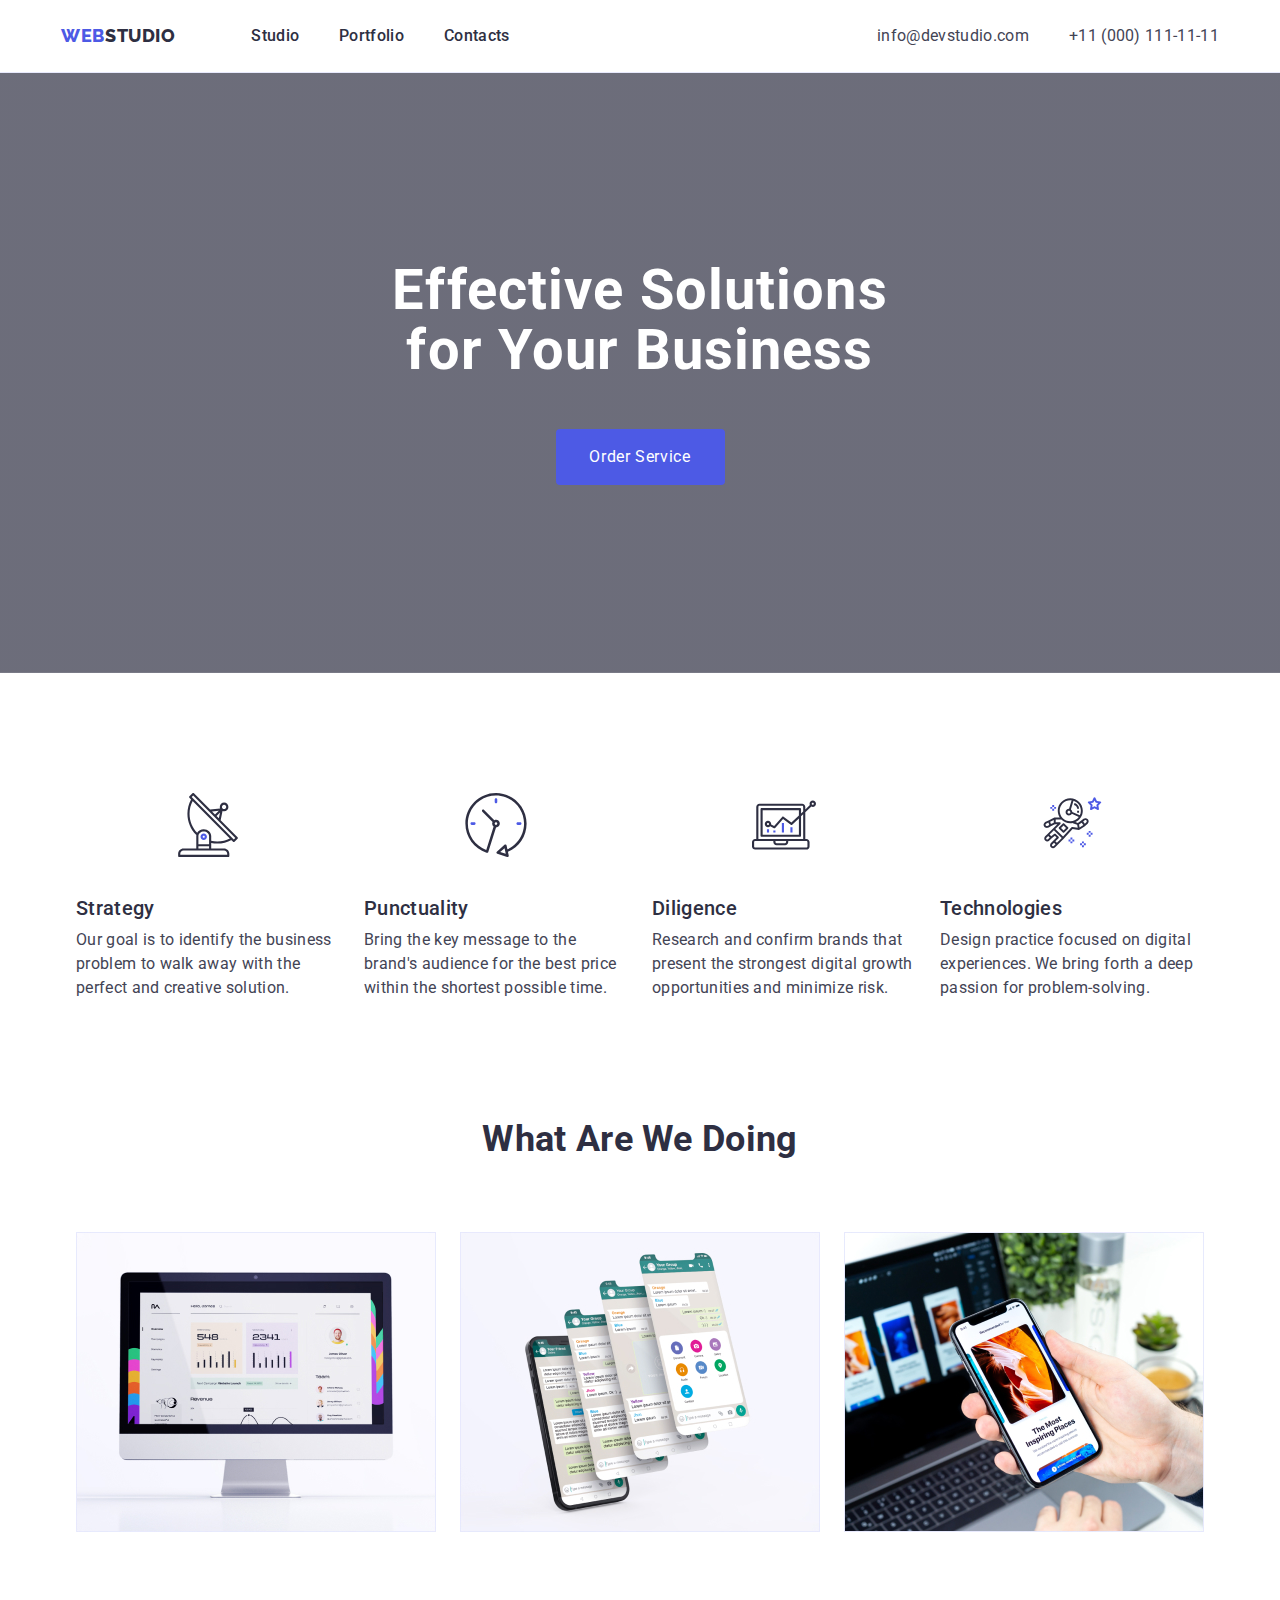
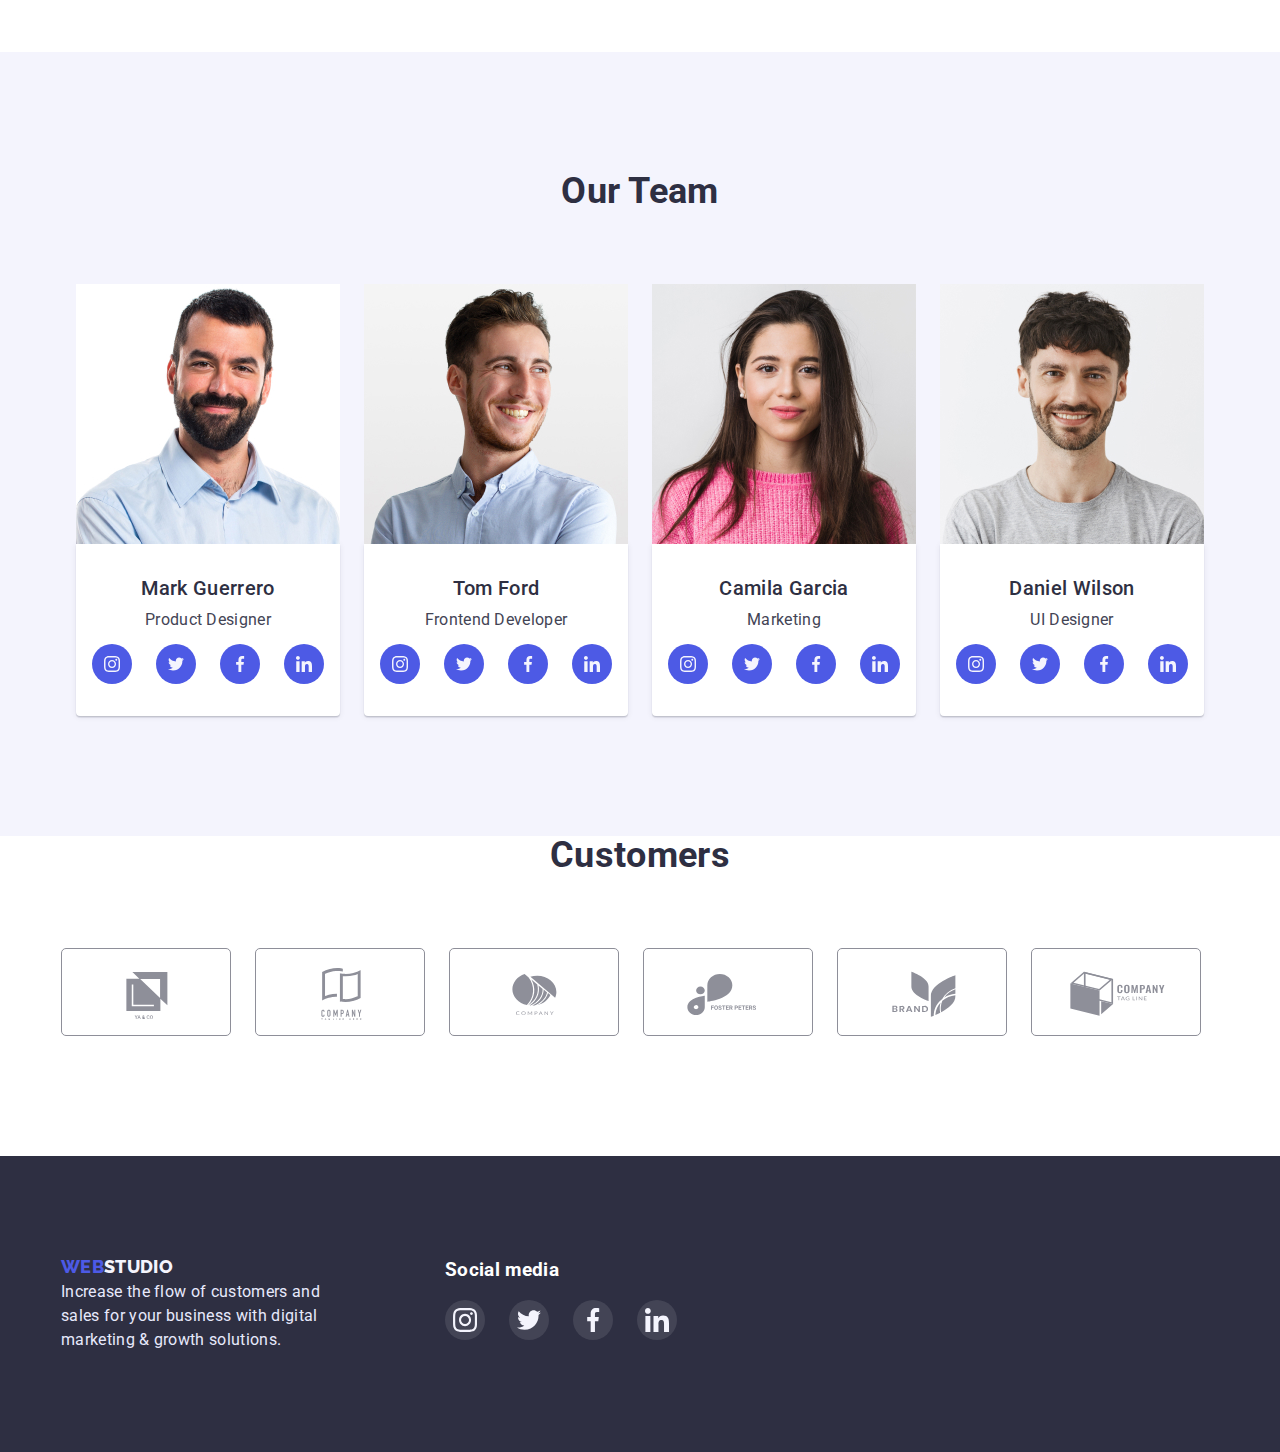
==== index.html @ 0d3f44fa "first push" ====
<!DOCTYPE html>
<html lang="en">
<head>
    <meta charset="UTF-8">
    <link
            rel="stylesheet"
            href="https://cdnjs.cloudflare.com/ajax/libs/modern-normalize/1.1.0/modern-normalize.min.css"
            integrity="sha512-wpPYUAdjBVSE4KJnH1VR1HeZfpl1ub8YT/NKx4PuQ5NmX2tKuGu6U/JRp5y+Y8XG2tV+wKQpNHVUX03MfMFn9Q=="
            crossorigin="anonymous"
            referrerpolicy="no-referrer"
    />
    <link rel="preconnect" href="https://fonts.googleapis.com">
    <link rel="preconnect" href="https://fonts.gstatic.com" crossorigin>
    <link href="https://fonts.googleapis.com/css2?family=Raleway:wght@800&family=Roboto:wght@400;500;700;900&display=swap"
          rel="stylesheet">
    <link rel="stylesheet" href="./static/css/styles.css">
    <title>Web Studio</title>
</head>
<body>
<header class="header">
    <div class="container header-container">
        <nav class="header-nav">
            <a class="header-logo" href="./index.html"><span class="logo-split">Web</span>Studio</a>
            <ul class="header-items">
                <li class="nav-link"><a href="./index.html">Studio</a></li>
                <li class="nav-link"><a href="./portfolio.html">Portfolio</a></li>
                <li class="nav-link"><a href="">Contacts</a></li>
            </ul>
        </nav>
        <address class="address">
            <ul class="contacts">
                <li class="mail"><a class="mail-content" href="mailto:info@devstudio.com">info@devstudio.com</a></li>
                <li class="phone"><a class="phone-content" href="tel:+110001111111">+11 (000) 111-11-11</a></li>
            </ul>
        </address>
    </div>
</header>
<main>
    <section class="intro">
        <div class="container intro-container">
            <h1 class="intro-title">Effective Solutions for Your Business</h1>
            <button class="intro-btn" type="button">Order Service</button>
        </div>
    </section>
    <section class="features section">
        <div class="container">
            <h2 class="visually-hidden">Advantages</h2>
            <ul class="feature-item">
                <li class="feature-list">
                    <div class="svg-icon">
                        <svg width="64px" height="64px">
                            <use href="./static/images/icons.svg#icon-antenna"></use>
                        </svg>
                    </div>
                    <h3 class="feature-title">Strategy</h3>
                    <p class="feature-content">
                        Our goal is to identify the business
                        problem to walk away with the perfect and creative solution.
                    </p>
                </li>
                <li class="feature-list">
                    <div class="svg-icon">
                        <svg width="64px" height="64px">
                            <use href="./static/images/icons.svg#icon-clock"></use>
                        </svg>
                    </div>
                    <h3 class="feature-title">Punctuality</h3>
                    <p class="feature-content">
                        Bring the key message to the brand's audience for the best price within the shortest possible
                        time.
                    </p></li>
                <li class="feature-list">
                    <div class="svg-icon">
                        <svg width="64px" height="64px">
                            <use href="./static/images/icons.svg#icon-diagram"></use>
                        </svg>
                    </div>
                    <h3 class="feature-title">Diligence</h3>
                    <p class="feature-content">
                        Research and confirm brands that present the strongest digital growth opportunities and minimize
                        risk.
                    </p></li>
                <li class="feature-list">
                    <div class="svg-icon">
                        <svg width="64px" height="64px">
                            <use href="./static/images/icons.svg#icon-astronaut"></use>
                        </svg>
                    </div>
                    <h3 class="feature-title">Technologies</h3>
                    <p class="feature-content">
                        Design practice focused on digital experiences. We bring forth a deep passion for
                        problem-solving.
                    </p></li>
            </ul>
        </div>
    </section>
    <section class="about section">
        <div class="container">
            <h2 class="section-title">What are we doing</h2>
            <ul class="about-content">
                <li><img src="./static/images/index_images/monitor.jpg" alt="monitor" width="360"></li>
                <li><img src="./static/images/index_images/phone.jpg" alt="phone" width="360"></li>
                <li><img src="./static/images/index_images/laptop.jpg" alt="laptop" width="360"></li>
            </ul>
        </div>
    </section>
    <section class="team section">
        <div class="container">
            <h2 class="section-title">Our Team</h2>
            <ul class="team-item">
                <li>
                    <img src="./static/images/index_images/person_1.jpg" alt="person_1" width="264">
                    <div class="card-content">
                        <h3 class="person">Mark Guerrero</h3>
                        <p class="person-info">Product Designer</p>
                        <ul class="social-links">
                            <li class="social-item">
                                <a class="social-network-link" href="./index.html">
                                    <svg class="social-icon">
                                        <use href="./static/images/icons.svg#icon-instagram"></use>
                                    </svg>
                                </a>
                            </li>
                            <li class="social-item">
                                <a class="social-network-link" href="./index.html">
                                    <svg class="social-icon">
                                        <use href="./static/images/icons.svg#icon-twitter"></use>
                                    </svg>
                                </a>
                            </li>
                            <li class="social-item">
                                <a class="social-network-link" href="./index.html">
                                    <svg class="social-icon">
                                        <use href="./static/images/icons.svg#icon-facebook"></use>
                                    </svg>
                                </a>
                            </li>
                            <li class="social-item">
                                <a class="social-network-link" href="./index.html">
                                    <svg class="social-icon">
                                        <use href="./static/images/icons.svg#icon-linkedin"></use>
                                    </svg>
                                </a>
                            </li>
                        </ul>
                    </div>
                </li>
                <li>
                    <img src="./static/images/index_images/person_2.jpg" alt="person_2" width="264">
                    <div class="card-content">
                        <h3 class="person">Tom Ford</h3>
                        <p class="person-info">
                            Frontend Developer
                        </p>
                        <ul class="social-links">
                            <li class="social-item">
                                <a class="social-network-link" href="./index.html">
                                    <svg class="social-icon">
                                        <use href="./static/images/icons.svg#icon-instagram"></use>
                                    </svg>
                                </a>
                            </li>
                            <li class="social-item">
                                <a class="social-network-link" href="./index.html">
                                    <svg class="social-icon">
                                        <use href="./static/images/icons.svg#icon-twitter"></use>
                                    </svg>
                                </a>
                            </li>
                            <li class="social-item">
                                <a class="social-network-link" href="./index.html">
                                    <svg class="social-icon">
                                        <use href="./static/images/icons.svg#icon-facebook"></use>
                                    </svg>
                                </a>
                            </li>
                            <li class="social-item">
                                <a class="social-network-link" href="./index.html">
                                    <svg class="social-icon">
                                        <use href="./static/images/icons.svg#icon-linkedin"></use>
                                    </svg>
                                </a>
                            </li>
                        </ul>
                    </div>
                </li>
                <li>
                    <img src="./static/images/index_images/person_3.jpg" alt="person_3" width="264">
                    <div class="card-content">
                        <h3 class="person">Camila Garcia</h3>
                        <p class="person-info">
                            Marketing
                        </p>
                        <ul class="social-links">
                            <li class="social-item">
                                <a class="social-network-link" href="./index.html">
                                    <svg class="social-icon">
                                        <use href="./static/images/icons.svg#icon-instagram"></use>
                                    </svg>
                                </a>
                            </li>
                            <li class="social-item">
                                <a class="social-network-link" href="./index.html">
                                    <svg class="social-icon">
                                        <use href="./static/images/icons.svg#icon-twitter"></use>
                                    </svg>
                                </a>
                            </li>
                            <li class="social-item">
                                <a class="social-network-link" href="./index.html">
                                    <svg class="social-icon">
                                        <use href="./static/images/icons.svg#icon-facebook"></use>
                                    </svg>
                                </a>
                            </li>
                            <li class="social-item">
                                <a class="social-network-link" href="./index.html">
                                    <svg class="social-icon">
                                        <use href="./static/images/icons.svg#icon-linkedin"></use>
                                    </svg>
                                </a>
                            </li>
                        </ul>
                    </div>
                </li>
                <li>
                    <img src="./static/images/index_images/person_4.jpg" alt="person_4" width="264">
                    <div class="card-content">
                        <h3 class="person">Daniel Wilson</h3>
                        <p class="person-info">
                            UI Designer
                        </p>
                        <ul class="social-links">
                            <li class="social-item">
                                <a class="social-network-link" href="./index.html">
                                    <svg class="social-icon">
                                        <use href="./static/images/icons.svg#icon-instagram"></use>
                                    </svg>
                                </a>
                            </li>
                            <li class="social-item">
                                <a class="social-network-link" href="./index.html">
                                    <svg class="social-icon">
                                        <use href="./static/images/icons.svg#icon-twitter"></use>
                                    </svg>
                                </a>
                            </li>
                            <li class="social-item">
                                <a class="social-network-link" href="./index.html">
                                    <svg class="social-icon">
                                        <use href="./static/images/icons.svg#icon-facebook"></use>
                                    </svg>
                                </a>
                            </li>
                            <li class="social-item">
                                <a class="social-network-link" href="./index.html">
                                    <svg class="social-icon">
                                        <use href="./static/images/icons.svg#icon-linkedin"></use>
                                    </svg>
                                </a>
                            </li>
                        </ul>
                    </div>
                </li>
            </ul>
        </div>
    </section>
    <section class="customers section">
        <div class="container">
            <h2 class="section-title">Customers</h2>
            <ul class="customers-list">
                <li class="customers-item">
                    <a href="./index.html">
                        <svg class="customer-logo">
                            <use href="./static/images/icons.svg#icon-logo-1"></use>
                        </svg>
                    </a>
                </li>
                <li class="customers-item">
                    <a href="./index.html">
                        <svg class="customer-logo">
                            <use href="./static/images/icons.svg#icon-logo-2"></use>
                        </svg>
                    </a>
                </li>
                <li class="customers-item">
                    <a href="./index.html">
                        <svg class="customer-logo">
                            <use href="./static/images/icons.svg#icon-logo-3"></use>
                        </svg>
                    </a>
                </li>
                <li class="customers-item">
                    <a href="./index.html">
                        <svg class="customer-logo">
                            <use href="./static/images/icons.svg#icon-logo-4"></use>
                        </svg>
                    </a>
                </li>
                <li class="customers-item">
                    <a href="./index.html">
                        <svg class="customer-logo">
                            <use href="./static/images/icons.svg#icon-logo-5"></use>
                        </svg>
                    </a>
                </li>
                <li class="customers-item">
                    <a href="./index.html">
                        <svg class="customer-logo">
                            <use href="./static/images/icons.svg#icon-logo-6"></use>
                        </svg>
                    </a>
                </li>
            </ul>
        </div>
    </section>
</main>
<footer class="footer">
    <div class="container footer-container">
        <div class="footer-info">
            <a class="footer-logo" href="./index.html"><span class="footer-logo-split">Web</span>Studio</a>
            <p class="footer-content">Increase the flow of customers and sales for your business with digital marketing
                &
                growth solutions.</p>
        </div>
        <div class="footer-media">
            <h3>Social media</h3>
            <ul class="footer-social">
                <li class="footer-social-item">
                    <a class="footer-link" href="./index.html">
                        <svg class="footer-icon">
                            <use href="./static/images/icons.svg#icon-instagram"></use>
                        </svg>
                    </a>
                </li>
                <li class="footer-social-item">
                    <a class="footer-link" href="./index.html">
                        <svg class="footer-icon">

                            <use href="./static/images/icons.svg#icon-twitter"></use>
                        </svg>
                    </a>
                </li>
                <li class="footer-social-item">
                    <a class="footer-link" href="./index.html">
                        <svg class="footer-icon">
                            <use href="./static/images/icons.svg#icon-facebook"></use>
                        </svg>
                    </a>
                </li>
                <li class="footer-social-item">
                    <a class="footer-link" href="./index.html">
                        <svg class="footer-icon">
                            <use href="./static/images/icons.svg#icon-linkedin"></use>
                        </svg>
                    </a>
                </li>
            </ul>
        </div>
    </div>
</footer>
</body>
</html>
---- static/css/styles.css ----
body {
    font-family: Roboto, sans-serif;
    color: #434455;
    font-weight: 500;
    font-size: 16px;
    line-height: 1.5;
    letter-spacing: 0.02em;
    margin: 0;
}

h1, h2, h3, h4, h5, h6, p {
    margin: 0;
}

ul {
    margin: 0;
    padding: 0;
}

li {
    list-style-type: none;
}

a {
    text-decoration: none;
}

img {
    display: block;
    max-width: 100%;
    height: auto;
}

.visually-hidden {
    position: absolute;
    width: 1px;
    height: 1px;
    margin: -1px;
    border: 0;
    padding: 0;
    white-space: nowrap;
    clip-path: inset(100%);
    clip: rect(0 0 0 0);
    overflow: hidden;
}

.header-logo {
    display: flex;
    align-items: center;
    margin-right: 76px;
    height: 24px;
    font-family: 'Raleway', sans-serif;
    font-weight: 800;
    font-size: 18px;
    line-height: 1;
    letter-spacing: 0.03em;
    text-transform: uppercase;
    color: #2E2F42;
}

.logo-split {
    width: 44px;
    color: #4D5AE5;
}

.nav-link a:hover,
.nav-link a:focus {
    color: #404BBF;
}

.nav-link a {
    color: #2E2F42;
}

.contacts {
    display: flex;
    gap: 40px;
}

.address {
    margin-left: auto;
}

.mail-content {
    font-weight: 400;
    font-style: normal;
    color: #434455;
}

.phone-content {
    font-weight: 400;
    font-style: normal;
    color: #434455;
}

.mail-content:hover,
.mail-content:focus {
    color: #404BBF;
}

.phone-content:hover,
.phone-content:focus {
    color: #404BBF;
}

.intro {
    padding-top: 188px;
    padding-bottom: 188px;
    background-image: linear-gradient(rgba(46, 47, 66, 0.7), rgba(46, 47, 66, 0.7)), url(/goit-markup-hw-03/static/images/index_images/people-office.png);
    background-repeat: no-repeat;
    background-position: center;
    background-size: cover;
}

.intro-title {
    font-weight: 700;
    letter-spacing: 0.02em;
    font-size: 56px;
    line-height: 1.07;
    text-align: center;
    color: #FFFFFF;
    width: 500px;
}

.intro-container {
    gap: 48px;
    display: flex;
    text-align: center;
    flex-direction: column;
    align-items: center;
    flex-wrap: wrap;
}

.intro-btn {
    font-family: inherit;
    background: #4D5AE5;
    border-radius: 4px;
    line-height: 1.5;
    color: #FFFFFF;
    cursor: pointer;
    font-size: 16px;
    letter-spacing: 0.04em;
    border: none;
    width: 169px;
    height: 56px;
}

.intro-btn:hover,
.intro-btn:focus {
    background-color: #404BBF;
}

.feature-title {
    color: #2E2F42;
    font-size: 20px;
    line-height: 1.2;
    font-weight: 500;
    margin-bottom: 8px;
}

.feature-content {
    font-weight: 400;
}

.feature-list {
    width: 264px;
}

.about-title {
    display: flex;
    font-weight: 700;
    font-size: 36px;
    line-height: 1.11;
    text-transform: capitalize;
    color: #2E2F42;
    margin-bottom: 72px;
    justify-content: center;
}

.team {
    padding-top: 120px;
    background-color: #F4F4FD;
}

.team-title {
    display: flex;
    font-weight: 700;
    font-size: 36px;
    line-height: 1.11;
    text-transform: capitalize;
    color: #2E2F42;
    justify-content: center;
    margin-bottom: 72px;
}

.person {
    font-weight: 500;
    font-size: 20px;
    line-height: 1.2;
    color: #2E2F42;
    margin-bottom: 8px;
}

.person-info {
    font-weight: 400;
}

.footer {
    background: #2E2F42;
    padding: 100px 0;
}

.footer-content {
    width: 264px;
    font-weight: 400;
    color: #E7E9FC;
}

.footer-logo {
    margin-bottom: 16px;
    font-family: 'Raleway', sans-serif;
    font-style: normal;
    font-weight: 800;
    font-size: 18px;
    line-height: 1.1;
    text-transform: uppercase;
    color: #F4F4FD;
}

.footer-logo-split {
    color: #4D5AE5;
}

.portfolio {
    padding-top: 120px;
}

.portfolio-nav-btn {
    font-family: inherit;
    border: 1px solid #E7E9FC;
    border-radius: 4px;
    background: #F4F4FD;
    color: #4D5AE5;
    font-weight: 500;
    font-size: 16px;
    line-height: 1.5;
    align-items: center;
    text-align: center;
    letter-spacing: 0.04em;
    cursor: pointer;
    padding: 12px 24px;
}

.portfolio-nav-btn:hover,
.portfolio-nav-btn:focus {
    box-shadow: 0px 3px 1px rgba(0, 0, 0, 0.1), 0px 2px 1px rgba(0, 0, 0, 0.08), 0px 2px 2px rgba(0, 0, 0, 0.12);
    border-color: #404BBF;
    background: #404BBF;
    color: #FFFFFF;
}

.project-title {
    margin-bottom: 8px;
    font-weight: 500;
    font-size: 20px;
    line-height: 1.2;
    color: #2E2F42;
}

.project-info {
    font-weight: 400;
    color: #434455;
}

.container {
    width: 1158px;
    margin: 0 auto;
    padding-left: 15px;
    padding-right: 15px;
}

.header {
    padding: 24px 0;
    border-bottom: 1px solid #E7E9FC;
}

.header-container {
    display: flex;
    align-items: center;
}

.header-nav {
    display: flex;
    align-items: center;
}

.header-items {
    display: flex;
    gap: 40px;
}

.section {
    padding-bottom: 120px;
}

.features {
    padding-top: 120px;
}

.feature-item {
    display: flex;
    flex-direction: row;
    gap: 24px;
    align-items: center;
    justify-content: center;
}

.about-content {
    display: flex;
    flex-direction: row;
    gap: 24px;
    justify-content: center;
}

.team-item {
    display: flex;
    flex-direction: row;
    gap: 24px;
    justify-content: center;
}

.card-content {
    padding-top: 32px;
    padding-bottom: 32px;
    text-align: center;
    background: #FFFFFF;
    box-shadow: 0px 1px 6px rgba(46, 47, 66, 0.08), 0px 1px 1px rgba(46, 47, 66, 0.16), 0px 2px 1px rgba(46, 47, 66, 0.08);
    border-radius: 0px 0px 4px 4px;
}

.btn-nav-list {
    display: flex;
    flex-direction: row;
    gap: 24px;
    margin-bottom: 72px;
    justify-content: center;
    text-align: center;
}

.projects {
    display: flex;
    flex-direction: row;
    align-items: center;
    gap: 48px 24px;
    flex-wrap: wrap;
}

.project-content {
    display: flex;
    flex-direction: column;
}

.project-content:hover {
    border: 1px solid #F4F4FD;
    box-shadow: 0px 1px 6px rgba(46, 47, 66, 0.08), 0px 1px 1px rgba(46, 47, 66, 0.16), 0px 2px 1px rgba(46, 47, 66, 0.08);
}

.project-desc {
    padding: 32px 16px;
    border: 1px solid #E7E9FC;
    border-top: 0;
}

.svg-icon {
    margin-left: 100px;
    margin-bottom: 32px;
}

.social-links {
    display: flex;
    flex-direction: row;
    gap: 24px;
    margin-left: 16px;
}

.social-item {
    margin-top: 12px;
    width: 40px;
    height: 40px;
}

.social-network-link {
    display: flex;
    justify-content: center;
    border-radius: 50%;
    width: 100%;
    height: 100%;
    fill: #F4F4FD;
    background-color: #4D5AE5;
}

.social-network-link:hover,
.social-network-link:focus {
    background-color: #404BBF;
}

.social-icon {
    width: 16px;
    height: 16px;
    margin-top: 12px;
}

.section-title {
    display: flex;
    font-weight: 700;
    font-size: 36px;
    line-height: 1.11;
    text-transform: capitalize;
    color: #2E2F42;
    margin-bottom: 72px;
    justify-content: center;
}

.customers-list {
    display: flex;
    gap: 24px;
    width: 168px;
    height: 88px;
}

.customer-logo {
    display: inline-block;
    padding: 16px 32px;
    justify-content: center;
    width: 104px;
    height: 56px;
    fill: #8E8F99;
}

.customers-item {
    border: 1px solid #8E8F99;
    border-radius: 5px;
}

.customers-item:hover,
.customers-item:focus {
    border: 1px solid #404BBF;
    border-radius: 5px;
}

.customer-logo:hover,
.customer-logo:focus {
    fill: #404BBF;
}

.footer-container {
    display: flex;
    gap: 120px;
    color: white;
}

.footer-icon {
    margin-top: 8px;
    width: 24px;
    height: 24px;
}

.footer-social {
    display: flex;
    flex-direction: row;
    gap: 24px;
}

.footer-social-item {
    margin-top: 16px;
    width: 40px;
    height: 40px;
}

.footer-link {
    display: flex;
    justify-content: center;
    border-radius: 50%;
    width: 100%;
    height: 100%;
    fill: #F4F4FD;
    background: rgba(255, 255, 255, 0.1)
}

.footer-link:hover,
.footer-link:focus {
    background-color: #31D0AA;
}
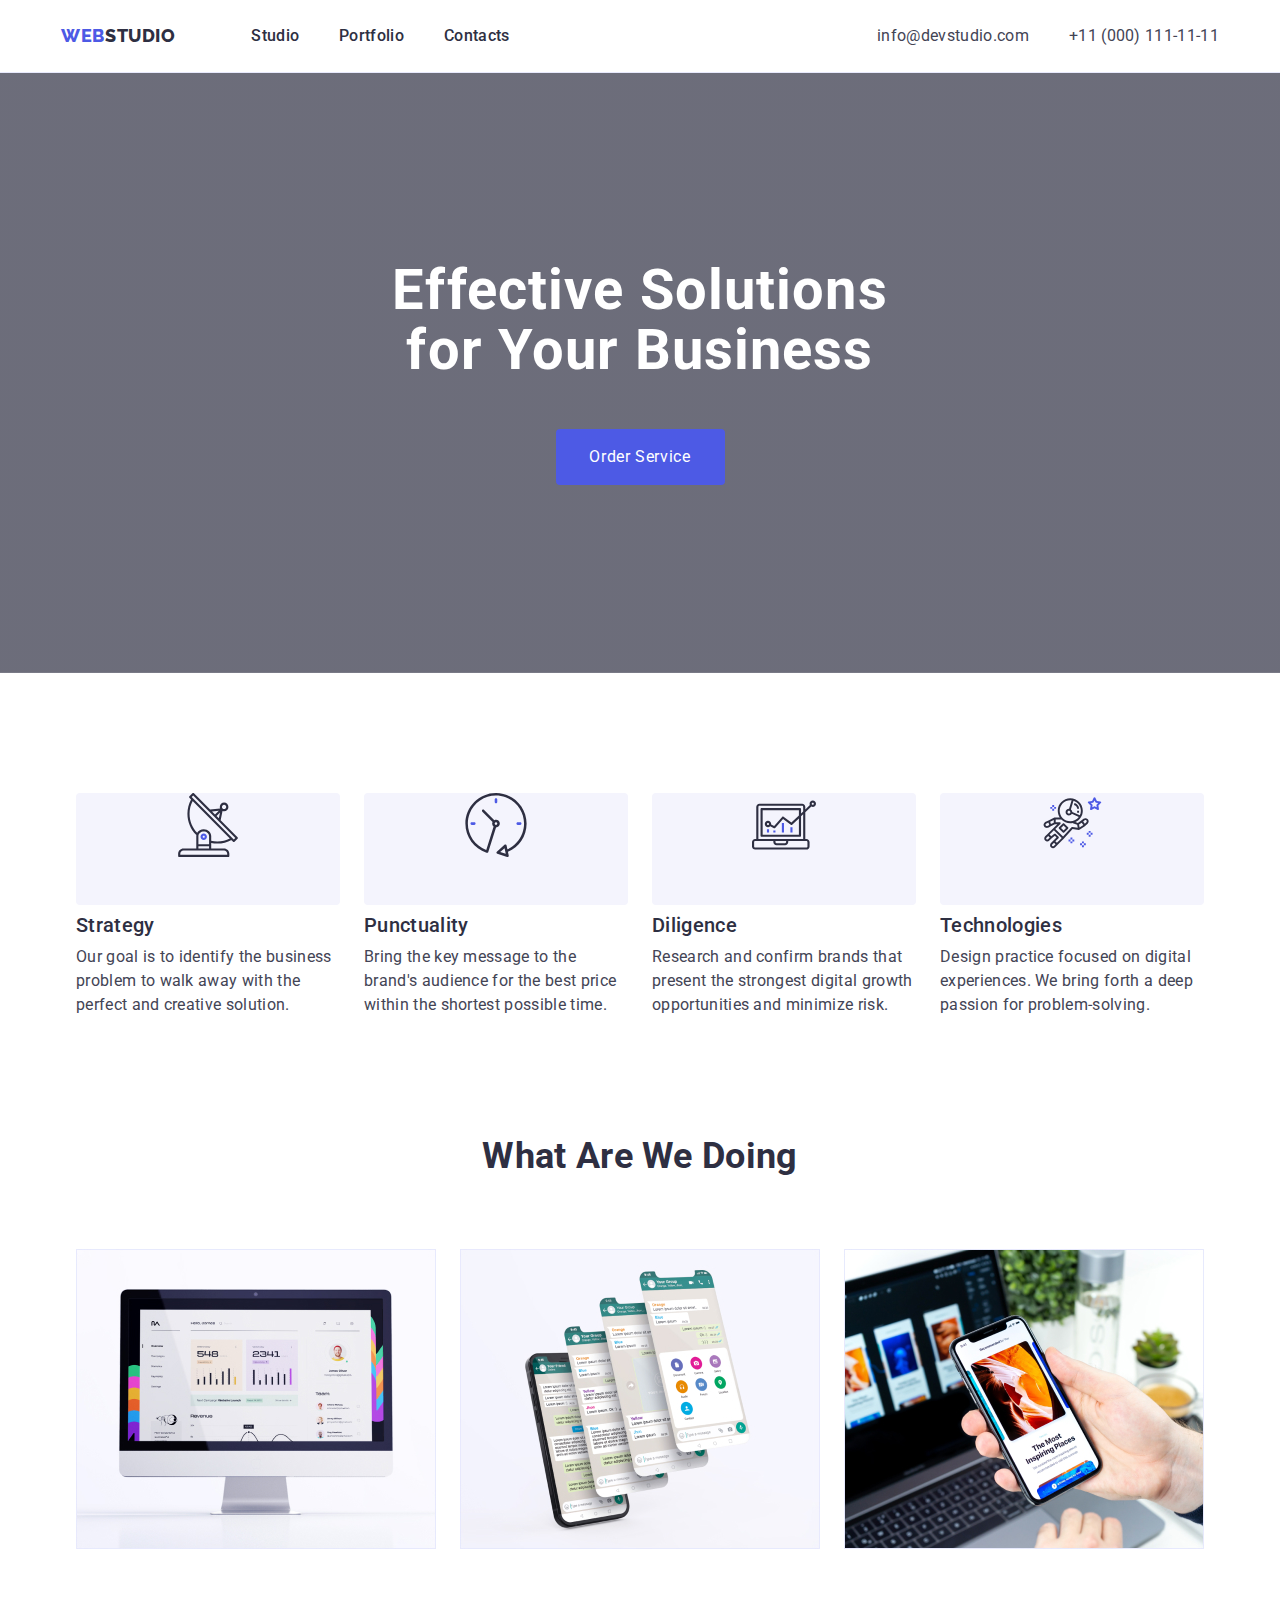
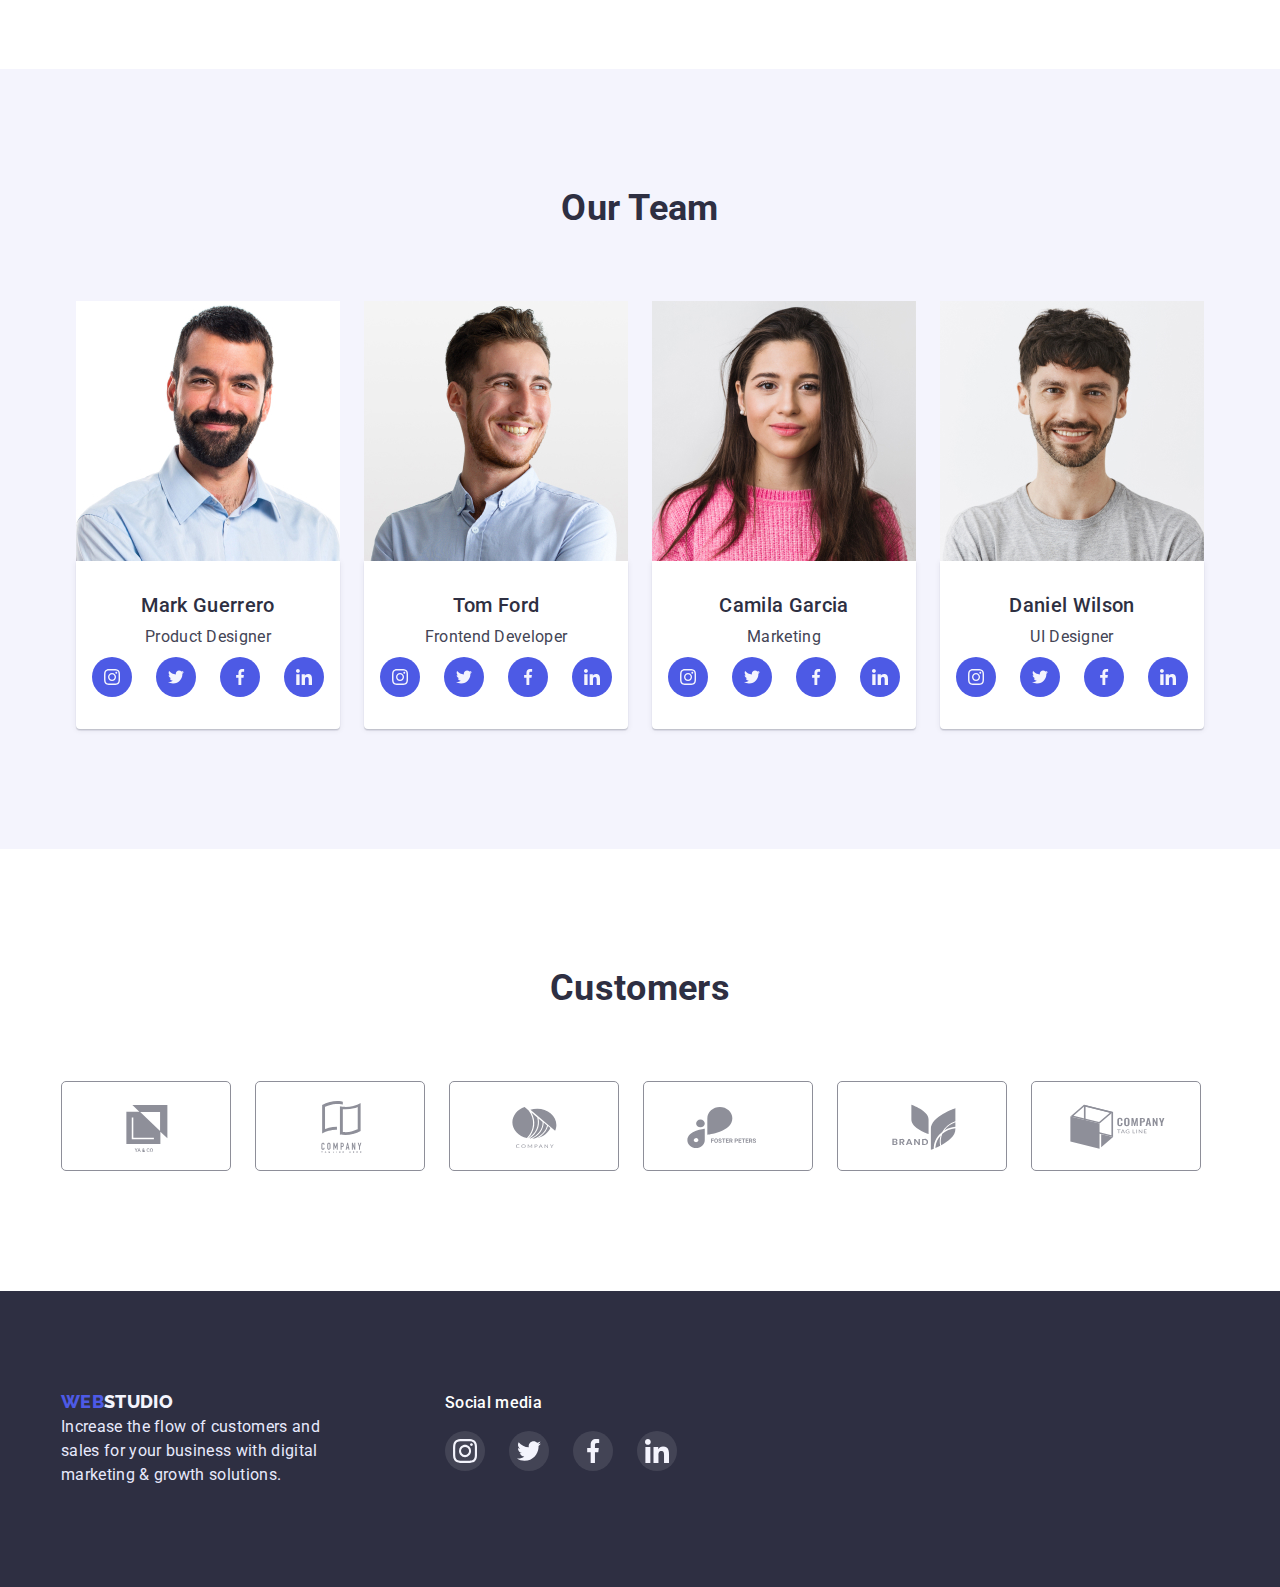
==== commit bce412d4: "style changes" ====
--- a/index.html
+++ b/index.html
@@ -13,7 +13,7 @@
     <link rel="preconnect" href="https://fonts.gstatic.com" crossorigin>
     <link href="https://fonts.googleapis.com/css2?family=Raleway:wght@800&family=Roboto:wght@400;500;700;900&display=swap"
           rel="stylesheet">
-    <link rel="stylesheet" href="./static/css/styles.css">
+    <link rel="stylesheet" href="css/styles.css">
     <title>Web Studio</title>
 </head>
 <body>
@@ -49,7 +49,7 @@
                 <li class="feature-list">
                     <div class="svg-icon">
                         <svg width="64px" height="64px">
-                            <use href="./static/images/icons.svg#icon-antenna"></use>
+                            <use href="./images/icons.svg#icon-antenna"></use>
                         </svg>
                     </div>
                     <h3 class="feature-title">Strategy</h3>
@@ -61,7 +61,7 @@
                 <li class="feature-list">
                     <div class="svg-icon">
                         <svg width="64px" height="64px">
-                            <use href="./static/images/icons.svg#icon-clock"></use>
+                            <use href="./images/icons.svg#icon-clock"></use>
                         </svg>
                     </div>
                     <h3 class="feature-title">Punctuality</h3>
@@ -72,7 +72,7 @@
                 <li class="feature-list">
                     <div class="svg-icon">
                         <svg width="64px" height="64px">
-                            <use href="./static/images/icons.svg#icon-diagram"></use>
+                            <use href="./images/icons.svg#icon-diagram"></use>
                         </svg>
                     </div>
                     <h3 class="feature-title">Diligence</h3>
@@ -83,7 +83,7 @@
                 <li class="feature-list">
                     <div class="svg-icon">
                         <svg width="64px" height="64px">
-                            <use href="./static/images/icons.svg#icon-astronaut"></use>
+                            <use href="./images/icons.svg#icon-astronaut"></use>
                         </svg>
                     </div>
                     <h3 class="feature-title">Technologies</h3>
@@ -98,9 +98,9 @@
         <div class="container">
             <h2 class="section-title">What are we doing</h2>
             <ul class="about-content">
-                <li><img src="./static/images/index_images/monitor.jpg" alt="monitor" width="360"></li>
-                <li><img src="./static/images/index_images/phone.jpg" alt="phone" width="360"></li>
-                <li><img src="./static/images/index_images/laptop.jpg" alt="laptop" width="360"></li>
+                <li><img src="images/index_images/monitor.jpg" alt="monitor" width="360"></li>
+                <li><img src="images/index_images/phone.jpg" alt="phone" width="360"></li>
+                <li><img src="images/index_images/laptop.jpg" alt="laptop" width="360"></li>
             </ul>
         </div>
     </section>
@@ -109,36 +109,36 @@
             <h2 class="section-title">Our Team</h2>
             <ul class="team-item">
                 <li>
-                    <img src="./static/images/index_images/person_1.jpg" alt="person_1" width="264">
+                    <img src="images/index_images/person_1.jpg" alt="person_1" width="264">
                     <div class="card-content">
                         <h3 class="person">Mark Guerrero</h3>
                         <p class="person-info">Product Designer</p>
                         <ul class="social-links">
                             <li class="social-item">
                                 <a class="social-network-link" href="./index.html">
-                                    <svg class="social-icon">
-                                        <use href="./static/images/icons.svg#icon-instagram"></use>
-                                    </svg>
-                                </a>
-                            </li>
-                            <li class="social-item">
-                                <a class="social-network-link" href="./index.html">
-                                    <svg class="social-icon">
-                                        <use href="./static/images/icons.svg#icon-twitter"></use>
-                                    </svg>
-                                </a>
-                            </li>
-                            <li class="social-item">
-                                <a class="social-network-link" href="./index.html">
-                                    <svg class="social-icon">
-                                        <use href="./static/images/icons.svg#icon-facebook"></use>
-                                    </svg>
-                                </a>
-                            </li>
-                            <li class="social-item">
-                                <a class="social-network-link" href="./index.html">
-                                    <svg class="social-icon">
-                                        <use href="./static/images/icons.svg#icon-linkedin"></use>
+                                    <svg width="16px" height="16px">
+                                        <use href="./images/icons.svg#icon-instagram"></use>
+                                    </svg>
+                                </a>
+                            </li>
+                            <li class="social-item">
+                                <a class="social-network-link" href="./index.html">
+                                    <svg width="16px" height="16px">
+                                        <use href="./images/icons.svg#icon-twitter"></use>
+                                    </svg>
+                                </a>
+                            </li>
+                            <li class="social-item">
+                                <a class="social-network-link" href="./index.html">
+                                    <svg width="16px" height="16px">
+                                        <use href="./images/icons.svg#icon-facebook"></use>
+                                    </svg>
+                                </a>
+                            </li>
+                            <li class="social-item">
+                                <a class="social-network-link" href="./index.html">
+                                    <svg width="16px" height="16px">
+                                        <use href="./images/icons.svg#icon-linkedin"></use>
                                     </svg>
                                 </a>
                             </li>
@@ -146,7 +146,7 @@
                     </div>
                 </li>
                 <li>
-                    <img src="./static/images/index_images/person_2.jpg" alt="person_2" width="264">
+                    <img src="images/index_images/person_2.jpg" alt="person_2" width="264">
                     <div class="card-content">
                         <h3 class="person">Tom Ford</h3>
                         <p class="person-info">
@@ -155,29 +155,29 @@
                         <ul class="social-links">
                             <li class="social-item">
                                 <a class="social-network-link" href="./index.html">
-                                    <svg class="social-icon">
-                                        <use href="./static/images/icons.svg#icon-instagram"></use>
-                                    </svg>
-                                </a>
-                            </li>
-                            <li class="social-item">
-                                <a class="social-network-link" href="./index.html">
-                                    <svg class="social-icon">
-                                        <use href="./static/images/icons.svg#icon-twitter"></use>
-                                    </svg>
-                                </a>
-                            </li>
-                            <li class="social-item">
-                                <a class="social-network-link" href="./index.html">
-                                    <svg class="social-icon">
-                                        <use href="./static/images/icons.svg#icon-facebook"></use>
-                                    </svg>
-                                </a>
-                            </li>
-                            <li class="social-item">
-                                <a class="social-network-link" href="./index.html">
-                                    <svg class="social-icon">
-                                        <use href="./static/images/icons.svg#icon-linkedin"></use>
+                                    <svg width="16px" height="16px">
+                                        <use href="./images/icons.svg#icon-instagram"></use>
+                                    </svg>
+                                </a>
+                            </li>
+                            <li class="social-item">
+                                <a class="social-network-link" href="./index.html">
+                                    <svg width="16px" height="16px">
+                                        <use href="./images/icons.svg#icon-twitter"></use>
+                                    </svg>
+                                </a>
+                            </li>
+                            <li class="social-item">
+                                <a class="social-network-link" href="./index.html">
+                                    <svg width="16px" height="16px">
+                                        <use href="./images/icons.svg#icon-facebook"></use>
+                                    </svg>
+                                </a>
+                            </li>
+                            <li class="social-item">
+                                <a class="social-network-link" href="./index.html">
+                                    <svg width="16px" height="16px">
+                                        <use href="./images/icons.svg#icon-linkedin"></use>
                                     </svg>
                                 </a>
                             </li>
@@ -185,7 +185,7 @@
                     </div>
                 </li>
                 <li>
-                    <img src="./static/images/index_images/person_3.jpg" alt="person_3" width="264">
+                    <img src="images/index_images/person_3.jpg" alt="person_3" width="264">
                     <div class="card-content">
                         <h3 class="person">Camila Garcia</h3>
                         <p class="person-info">
@@ -194,29 +194,29 @@
                         <ul class="social-links">
                             <li class="social-item">
                                 <a class="social-network-link" href="./index.html">
-                                    <svg class="social-icon">
-                                        <use href="./static/images/icons.svg#icon-instagram"></use>
-                                    </svg>
-                                </a>
-                            </li>
-                            <li class="social-item">
-                                <a class="social-network-link" href="./index.html">
-                                    <svg class="social-icon">
-                                        <use href="./static/images/icons.svg#icon-twitter"></use>
-                                    </svg>
-                                </a>
-                            </li>
-                            <li class="social-item">
-                                <a class="social-network-link" href="./index.html">
-                                    <svg class="social-icon">
-                                        <use href="./static/images/icons.svg#icon-facebook"></use>
-                                    </svg>
-                                </a>
-                            </li>
-                            <li class="social-item">
-                                <a class="social-network-link" href="./index.html">
-                                    <svg class="social-icon">
-                                        <use href="./static/images/icons.svg#icon-linkedin"></use>
+                                    <svg width="16px" height="16px">
+                                        <use href="./images/icons.svg#icon-instagram"></use>
+                                    </svg>
+                                </a>
+                            </li>
+                            <li class="social-item">
+                                <a class="social-network-link" href="./index.html">
+                                    <svg width="16px" height="16px">
+                                        <use href="./images/icons.svg#icon-twitter"></use>
+                                    </svg>
+                                </a>
+                            </li>
+                            <li class="social-item">
+                                <a class="social-network-link" href="./index.html">
+                                    <svg width="16px" height="16px">
+                                        <use href="./images/icons.svg#icon-facebook"></use>
+                                    </svg>
+                                </a>
+                            </li>
+                            <li class="social-item">
+                                <a class="social-network-link" href="./index.html">
+                                    <svg width="16px" height="16px">
+                                        <use href="./images/icons.svg#icon-linkedin"></use>
                                     </svg>
                                 </a>
                             </li>
@@ -224,7 +224,7 @@
                     </div>
                 </li>
                 <li>
-                    <img src="./static/images/index_images/person_4.jpg" alt="person_4" width="264">
+                    <img src="images/index_images/person_4.jpg" alt="person_4" width="264">
                     <div class="card-content">
                         <h3 class="person">Daniel Wilson</h3>
                         <p class="person-info">
@@ -233,29 +233,29 @@
                         <ul class="social-links">
                             <li class="social-item">
                                 <a class="social-network-link" href="./index.html">
-                                    <svg class="social-icon">
-                                        <use href="./static/images/icons.svg#icon-instagram"></use>
-                                    </svg>
-                                </a>
-                            </li>
-                            <li class="social-item">
-                                <a class="social-network-link" href="./index.html">
-                                    <svg class="social-icon">
-                                        <use href="./static/images/icons.svg#icon-twitter"></use>
-                                    </svg>
-                                </a>
-                            </li>
-                            <li class="social-item">
-                                <a class="social-network-link" href="./index.html">
-                                    <svg class="social-icon">
-                                        <use href="./static/images/icons.svg#icon-facebook"></use>
-                                    </svg>
-                                </a>
-                            </li>
-                            <li class="social-item">
-                                <a class="social-network-link" href="./index.html">
-                                    <svg class="social-icon">
-                                        <use href="./static/images/icons.svg#icon-linkedin"></use>
+                                    <svg width="16px" height="16px">
+                                        <use href="./images/icons.svg#icon-instagram"></use>
+                                    </svg>
+                                </a>
+                            </li>
+                            <li class="social-item">
+                                <a class="social-network-link" href="./index.html">
+                                    <svg width="16px" height="16px">
+                                        <use href="./images/icons.svg#icon-twitter"></use>
+                                    </svg>
+                                </a>
+                            </li>
+                            <li class="social-item">
+                                <a class="social-network-link" href="./index.html">
+                                    <svg width="16px" height="16px">
+                                        <use href="./images/icons.svg#icon-facebook"></use>
+                                    </svg>
+                                </a>
+                            </li>
+                            <li class="social-item">
+                                <a class="social-network-link" href="./index.html">
+                                    <svg width="16px" height="16px">
+                                        <use href="./images/icons.svg#icon-linkedin"></use>
                                     </svg>
                                 </a>
                             </li>
@@ -270,44 +270,44 @@
             <h2 class="section-title">Customers</h2>
             <ul class="customers-list">
                 <li class="customers-item">
-                    <a href="./index.html">
-                        <svg class="customer-logo">
-                            <use href="./static/images/icons.svg#icon-logo-1"></use>
-                        </svg>
-                    </a>
-                </li>
-                <li class="customers-item">
-                    <a href="./index.html">
-                        <svg class="customer-logo">
-                            <use href="./static/images/icons.svg#icon-logo-2"></use>
-                        </svg>
-                    </a>
-                </li>
-                <li class="customers-item">
-                    <a href="./index.html">
-                        <svg class="customer-logo">
-                            <use href="./static/images/icons.svg#icon-logo-3"></use>
-                        </svg>
-                    </a>
-                </li>
-                <li class="customers-item">
-                    <a href="./index.html">
-                        <svg class="customer-logo">
-                            <use href="./static/images/icons.svg#icon-logo-4"></use>
-                        </svg>
-                    </a>
-                </li>
-                <li class="customers-item">
-                    <a href="./index.html">
-                        <svg class="customer-logo">
-                            <use href="./static/images/icons.svg#icon-logo-5"></use>
-                        </svg>
-                    </a>
-                </li>
-                <li class="customers-item">
-                    <a href="./index.html">
-                        <svg class="customer-logo">
-                            <use href="./static/images/icons.svg#icon-logo-6"></use>
+                    <a class="customer-link" href="./index.html">
+                        <svg class="customer-logo">
+                            <use href="./images/icons.svg#icon-logo-1"></use>
+                        </svg>
+                    </a>
+                </li>
+                <li class="customers-item">
+                    <a class="customer-link" href="./index.html">
+                        <svg class="customer-logo">
+                            <use href="./images/icons.svg#icon-logo-2"></use>
+                        </svg>
+                    </a>
+                </li>
+                <li class="customers-item">
+                    <a class="customer-link" href="./index.html">
+                        <svg class="customer-logo">
+                            <use href="./images/icons.svg#icon-logo-3"></use>
+                        </svg>
+                    </a>
+                </li>
+                <li  class="customers-item">
+                    <a class="customer-link" href="./index.html">
+                        <svg class="customer-logo">
+                            <use href="./images/icons.svg#icon-logo-4"></use>
+                        </svg>
+                    </a>
+                </li>
+                <li class="customers-item">
+                    <a class="customer-link" href="./index.html">
+                        <svg class="customer-logo">
+                            <use href="./images/icons.svg#icon-logo-5"></use>
+                        </svg>
+                    </a>
+                </li>
+                <li class="customers-item">
+                    <a class="customer-link" href="./index.html">
+                        <svg class="customer-logo">
+                            <use href="./images/icons.svg#icon-logo-6"></use>
                         </svg>
                     </a>
                 </li>
@@ -324,12 +324,12 @@
                 growth solutions.</p>
         </div>
         <div class="footer-media">
-            <h3>Social media</h3>
+            <h3 class="footer-media-title">Social media</h3>
             <ul class="footer-social">
                 <li class="footer-social-item">
                     <a class="footer-link" href="./index.html">
                         <svg class="footer-icon">
-                            <use href="./static/images/icons.svg#icon-instagram"></use>
+                            <use href="./images/icons.svg#icon-instagram"></use>
                         </svg>
                     </a>
                 </li>
@@ -337,21 +337,21 @@
                     <a class="footer-link" href="./index.html">
                         <svg class="footer-icon">
 
-                            <use href="./static/images/icons.svg#icon-twitter"></use>
+                            <use href="./images/icons.svg#icon-twitter"></use>
                         </svg>
                     </a>
                 </li>
                 <li class="footer-social-item">
                     <a class="footer-link" href="./index.html">
                         <svg class="footer-icon">
-                            <use href="./static/images/icons.svg#icon-facebook"></use>
+                            <use href="./images/icons.svg#icon-facebook"></use>
                         </svg>
                     </a>
                 </li>
                 <li class="footer-social-item">
                     <a class="footer-link" href="./index.html">
                         <svg class="footer-icon">
-                            <use href="./static/images/icons.svg#icon-linkedin"></use>
+                            <use href="./images/icons.svg#icon-linkedin"></use>
                         </svg>
                     </a>
                 </li>
--- a/css/styles.css
+++ b/css/styles.css
@@ -0,0 +1,504 @@
+body {
+    font-family: Roboto, sans-serif;
+    color: #434455;
+    font-weight: 500;
+    font-size: 16px;
+    line-height: 1.5;
+    letter-spacing: 0.02em;
+    margin: 0;
+}
+
+h1, h2, h3, h4, h5, h6, p {
+    margin: 0;
+}
+
+ul {
+    margin: 0;
+    padding: 0;
+}
+
+li {
+    list-style-type: none;
+}
+
+a {
+    text-decoration: none;
+}
+
+img {
+    display: block;
+    max-width: 100%;
+    height: auto;
+}
+
+.visually-hidden {
+    position: absolute;
+    width: 1px;
+    height: 1px;
+    margin: -1px;
+    border: 0;
+    padding: 0;
+    white-space: nowrap;
+    clip-path: inset(100%);
+    clip: rect(0 0 0 0);
+    overflow: hidden;
+}
+
+.header-logo {
+    display: flex;
+    align-items: center;
+    margin-right: 76px;
+    height: 24px;
+    font-family: 'Raleway', sans-serif;
+    font-weight: 800;
+    font-size: 18px;
+    line-height: 1;
+    letter-spacing: 0.03em;
+    text-transform: uppercase;
+    color: #2E2F42;
+}
+
+.logo-split {
+    width: 44px;
+    color: #4D5AE5;
+}
+
+.nav-link a:hover,
+.nav-link a:focus {
+    color: #404BBF;
+}
+
+.nav-link a {
+    color: #2E2F42;
+}
+
+.contacts {
+    display: flex;
+    gap: 40px;
+}
+
+.address {
+    margin-left: auto;
+}
+
+.mail-content {
+    font-weight: 400;
+    font-style: normal;
+    color: #434455;
+}
+
+.phone-content {
+    font-weight: 400;
+    font-style: normal;
+    color: #434455;
+}
+
+.mail-content:hover,
+.mail-content:focus {
+    color: #404BBF;
+}
+
+.phone-content:hover,
+.phone-content:focus {
+    color: #404BBF;
+}
+
+.intro {
+    padding-top: 188px;
+    padding-bottom: 188px;
+    background-image: linear-gradient(rgba(46, 47, 66, 0.7), rgba(46, 47, 66, 0.7)), url(/goit-markup-hw-04/images/index_images/people-office.png);
+    background-repeat: no-repeat;
+    background-position: center;
+    background-size: cover;
+}
+
+.intro-title {
+    font-weight: 700;
+    letter-spacing: 0.02em;
+    font-size: 56px;
+    line-height: 1.07;
+    text-align: center;
+    color: #FFFFFF;
+    width: 500px;
+}
+
+.intro-container {
+    gap: 48px;
+    display: flex;
+    text-align: center;
+    flex-direction: column;
+    align-items: center;
+    flex-wrap: wrap;
+}
+
+.intro-btn {
+    font-family: inherit;
+    background: #4D5AE5;
+    border-radius: 4px;
+    line-height: 1.5;
+    color: #FFFFFF;
+    cursor: pointer;
+    font-size: 16px;
+    letter-spacing: 0.04em;
+    border: none;
+    width: 169px;
+    height: 56px;
+}
+
+.intro-btn:hover,
+.intro-btn:focus {
+    background-color: #404BBF;
+}
+
+.feature-title {
+    color: #2E2F42;
+    font-size: 20px;
+    line-height: 1.2;
+    font-weight: 500;
+    margin-bottom: 8px;
+}
+
+.feature-content {
+    font-weight: 400;
+}
+
+.feature-list {
+    width: 264px;
+}
+
+.about-title {
+    display: flex;
+    font-weight: 700;
+    font-size: 36px;
+    line-height: 1.11;
+    text-transform: capitalize;
+    color: #2E2F42;
+    margin-bottom: 72px;
+    justify-content: center;
+}
+
+.team {
+    padding-top: 120px;
+    background-color: #F4F4FD;
+}
+
+.team-title {
+    display: flex;
+    font-weight: 700;
+    font-size: 36px;
+    line-height: 1.11;
+    text-transform: capitalize;
+    color: #2E2F42;
+    justify-content: center;
+    margin-bottom: 72px;
+}
+
+.person {
+    font-weight: 500;
+    font-size: 20px;
+    line-height: 1.2;
+    color: #2E2F42;
+    margin-bottom: 8px;
+}
+
+.person-info {
+    font-weight: 400;
+    margin-bottom: 8px;
+}
+
+.footer {
+    background: #2E2F42;
+    padding: 100px 0;
+}
+
+.footer-content {
+    width: 264px;
+    font-weight: 400;
+    color: #E7E9FC;
+}
+
+.footer-logo {
+    margin-bottom: 16px;
+    font-family: 'Raleway', sans-serif;
+    font-style: normal;
+    font-weight: 800;
+    font-size: 18px;
+    line-height: 1.1;
+    text-transform: uppercase;
+    color: #F4F4FD;
+}
+
+.footer-logo-split {
+    color: #4D5AE5;
+}
+
+.portfolio {
+    padding-top: 120px;
+}
+
+.portfolio-nav-btn {
+    font-family: inherit;
+    border: 1px solid #E7E9FC;
+    border-radius: 4px;
+    background: #F4F4FD;
+    color: #4D5AE5;
+    font-weight: 500;
+    font-size: 16px;
+    line-height: 1.5;
+    align-items: center;
+    text-align: center;
+    letter-spacing: 0.04em;
+    cursor: pointer;
+    padding: 12px 24px;
+}
+
+.portfolio-nav-btn:hover,
+.portfolio-nav-btn:focus {
+    box-shadow: 0px 3px 1px rgba(0, 0, 0, 0.1), 0px 2px 1px rgba(0, 0, 0, 0.08), 0px 2px 2px rgba(0, 0, 0, 0.12);
+    border-color: #404BBF;
+    background: #404BBF;
+    color: #FFFFFF;
+}
+
+.project-title {
+    margin-bottom: 8px;
+    font-weight: 500;
+    font-size: 20px;
+    line-height: 1.2;
+    color: #2E2F42;
+}
+
+.project-info {
+    font-weight: 400;
+    color: #434455;
+}
+
+.container {
+    width: 1158px;
+    margin: 0 auto;
+    padding-left: 15px;
+    padding-right: 15px;
+}
+
+.header {
+    padding: 24px 0;
+    border-bottom: 1px solid #E7E9FC;
+}
+
+.header-container {
+    display: flex;
+    align-items: center;
+}
+
+.header-nav {
+    display: flex;
+    align-items: center;
+}
+
+.header-items {
+    display: flex;
+    gap: 40px;
+}
+
+.section {
+    padding-bottom: 120px;
+}
+
+.features {
+    padding-top: 120px;
+}
+
+.feature-item {
+    display: flex;
+    flex-direction: row;
+    gap: 24px;
+    align-items: center;
+    justify-content: center;
+}
+
+.about-content {
+    display: flex;
+    flex-direction: row;
+    gap: 24px;
+    justify-content: center;
+}
+
+.team-item {
+    display: flex;
+    flex-direction: row;
+    gap: 24px;
+    justify-content: center;
+}
+
+.card-content {
+    padding-top: 32px;
+    padding-bottom: 32px;
+    text-align: center;
+    background: #FFFFFF;
+    box-shadow: 0px 1px 6px rgba(46, 47, 66, 0.08), 0px 1px 1px rgba(46, 47, 66, 0.16), 0px 2px 1px rgba(46, 47, 66, 0.08);
+    border-radius: 0px 0px 4px 4px;
+}
+
+.btn-nav-list {
+    display: flex;
+    flex-direction: row;
+    gap: 24px;
+    margin-bottom: 72px;
+    justify-content: center;
+    text-align: center;
+}
+
+.projects {
+    display: flex;
+    flex-direction: row;
+    align-items: center;
+    gap: 48px 24px;
+    flex-wrap: wrap;
+}
+
+.project-content {
+    display: flex;
+    flex-direction: column;
+}
+
+.project-content:hover {
+    box-shadow: 0px 1px 6px rgba(46, 47, 66, 0.08), 0px 1px 1px rgba(46, 47, 66, 0.16), 0px 2px 1px rgba(46, 47, 66, 0.08);
+}
+
+.project-desc {
+    padding: 32px 16px;
+    border: 1px solid #E7E9FC;
+    border-top: 0;
+}
+
+.svg-icon {
+    width: 264px;
+    height: 112px;
+    margin-bottom: 8px;
+    display: flex;
+    background: #F4F4FD;
+    border-radius: 4px;
+    justify-content: center;
+}
+
+.social-links {
+    display: flex;
+    flex-direction: row;
+    gap: 24px;
+    margin-left: 16px;
+}
+
+.social-item {
+    width: 40px;
+    height: 40px;
+}
+
+.social-network-link {
+    display: flex;
+    justify-content: center;
+    border-radius: 50%;
+    width: 100%;
+    height: 100%;
+    fill: #F4F4FD;
+    background-color: #4D5AE5;
+    align-items: center;
+}
+
+.social-network-link:hover,
+.social-network-link:focus {
+    background-color: #404BBF;
+}
+
+.section-title {
+    display: flex;
+    font-weight: 700;
+    font-size: 36px;
+    line-height: 1.11;
+    text-transform: capitalize;
+    color: #2E2F42;
+    margin-bottom: 72px;
+    justify-content: center;
+}
+
+.customers {
+    padding-top: 120px;
+}
+
+.customers-list {
+    display: flex;
+    gap: 24px;
+}
+
+.customer-logo {
+    margin-top: 16px;
+    margin-left: 32px;
+    justify-content: center;
+    width: 104px;
+    height: 56px;
+    fill: #8E8F99;
+}
+
+.customer-link {
+    border: 1px solid #8E8F99;
+    border-radius: 5px;
+    width: 168px;
+    height: 88px;
+    display: inline-block;
+}
+
+.customer-link:hover,
+.customer-link:focus {
+    border: 1px solid #404BBF;
+    border-radius: 5px;
+    fill: #404BBF;
+}
+
+.customer-link:hover .customer-logo {
+    fill: #404BBF;
+}
+
+.footer-container {
+    display: flex;
+    gap: 120px;
+    color: white;
+}
+
+.footer-icon {
+    margin-top: 8px;
+    width: 24px;
+    height: 24px;
+}
+
+.footer-social {
+    display: flex;
+    flex-direction: row;
+    gap: 24px;
+}
+
+.footer-social-item {
+    width: 40px;
+    height: 40px;
+}
+
+.footer-link {
+    display: flex;
+    justify-content: center;
+    border-radius: 50%;
+    width: 100%;
+    height: 100%;
+    fill: #F4F4FD;
+    background: rgba(255, 255, 255, 0.1)
+}
+
+.footer-link:hover,
+.footer-link:focus {
+    background-color: #31D0AA;
+}
+
+.footer-media-title {
+    font-weight: 500;
+    font-size: 16px;
+    line-height: 1.5;
+    letter-spacing: 0.02em;
+    margin-bottom: 16px;
+}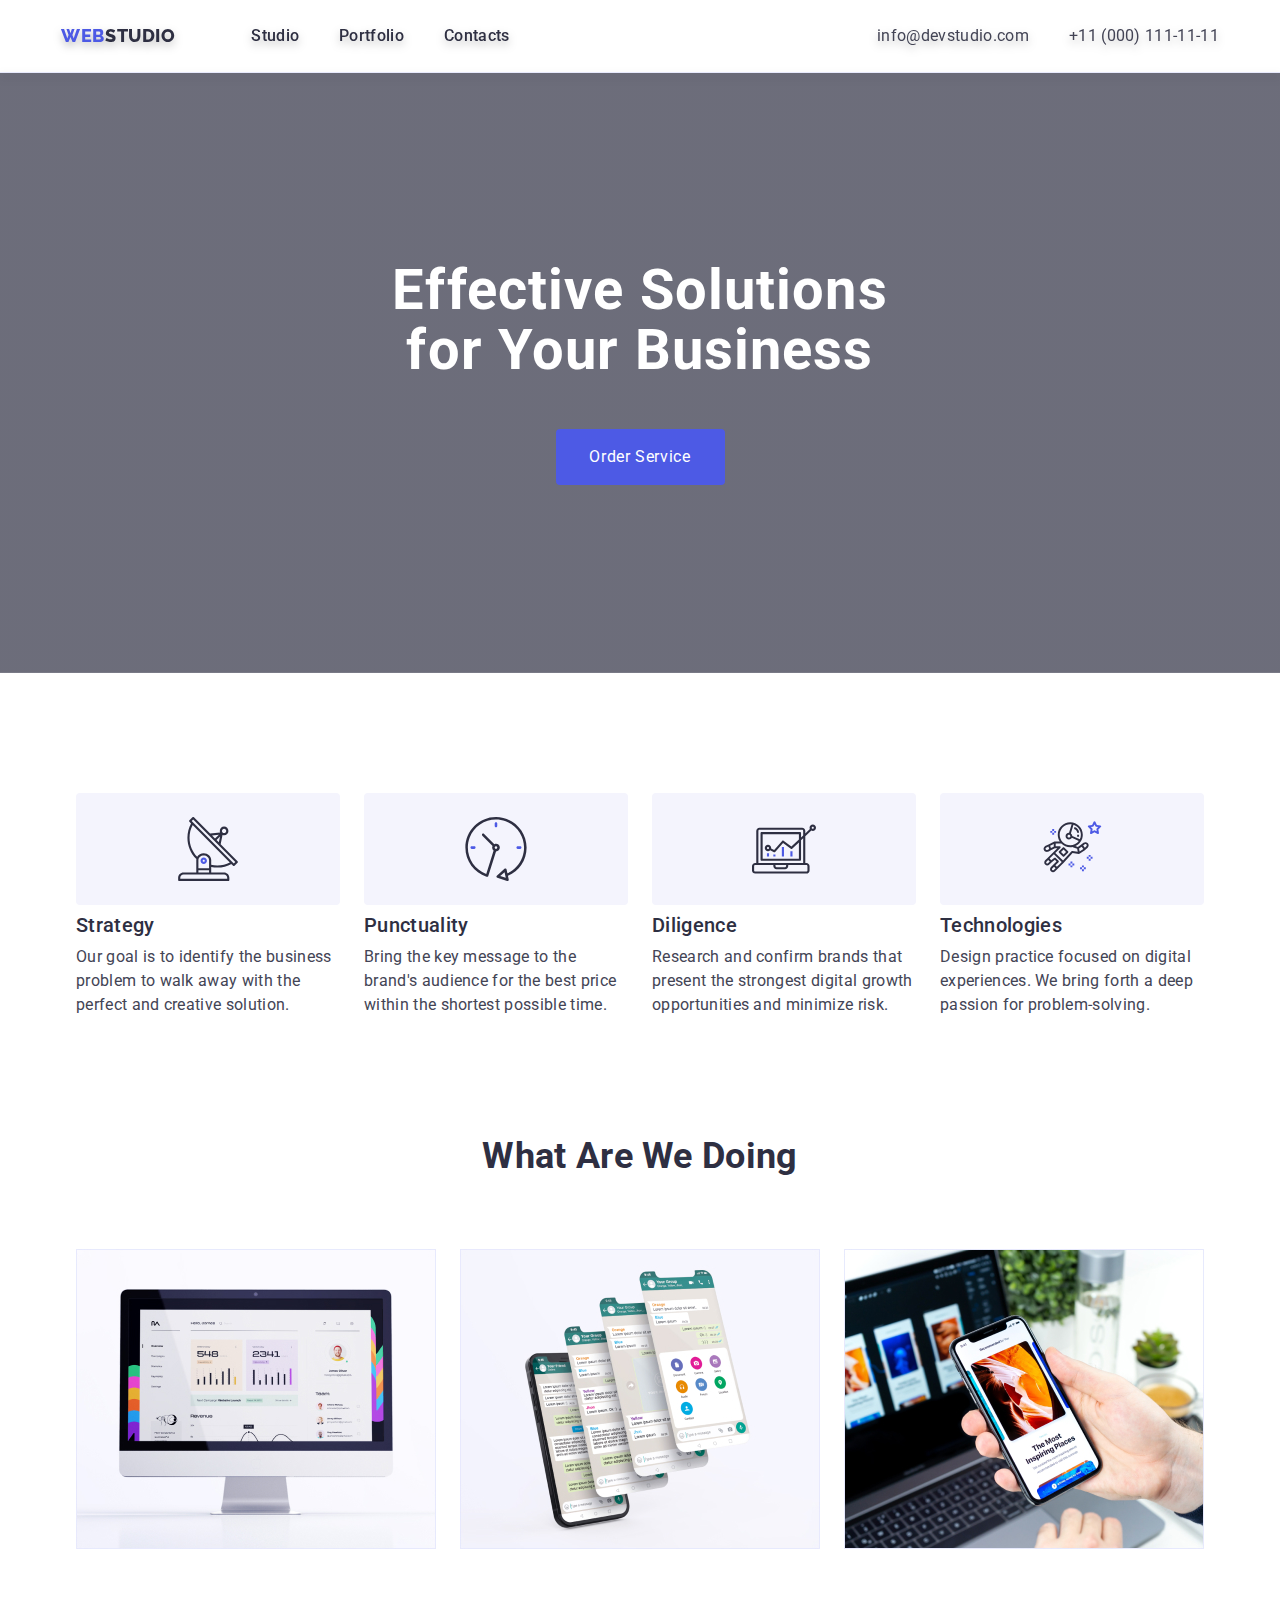
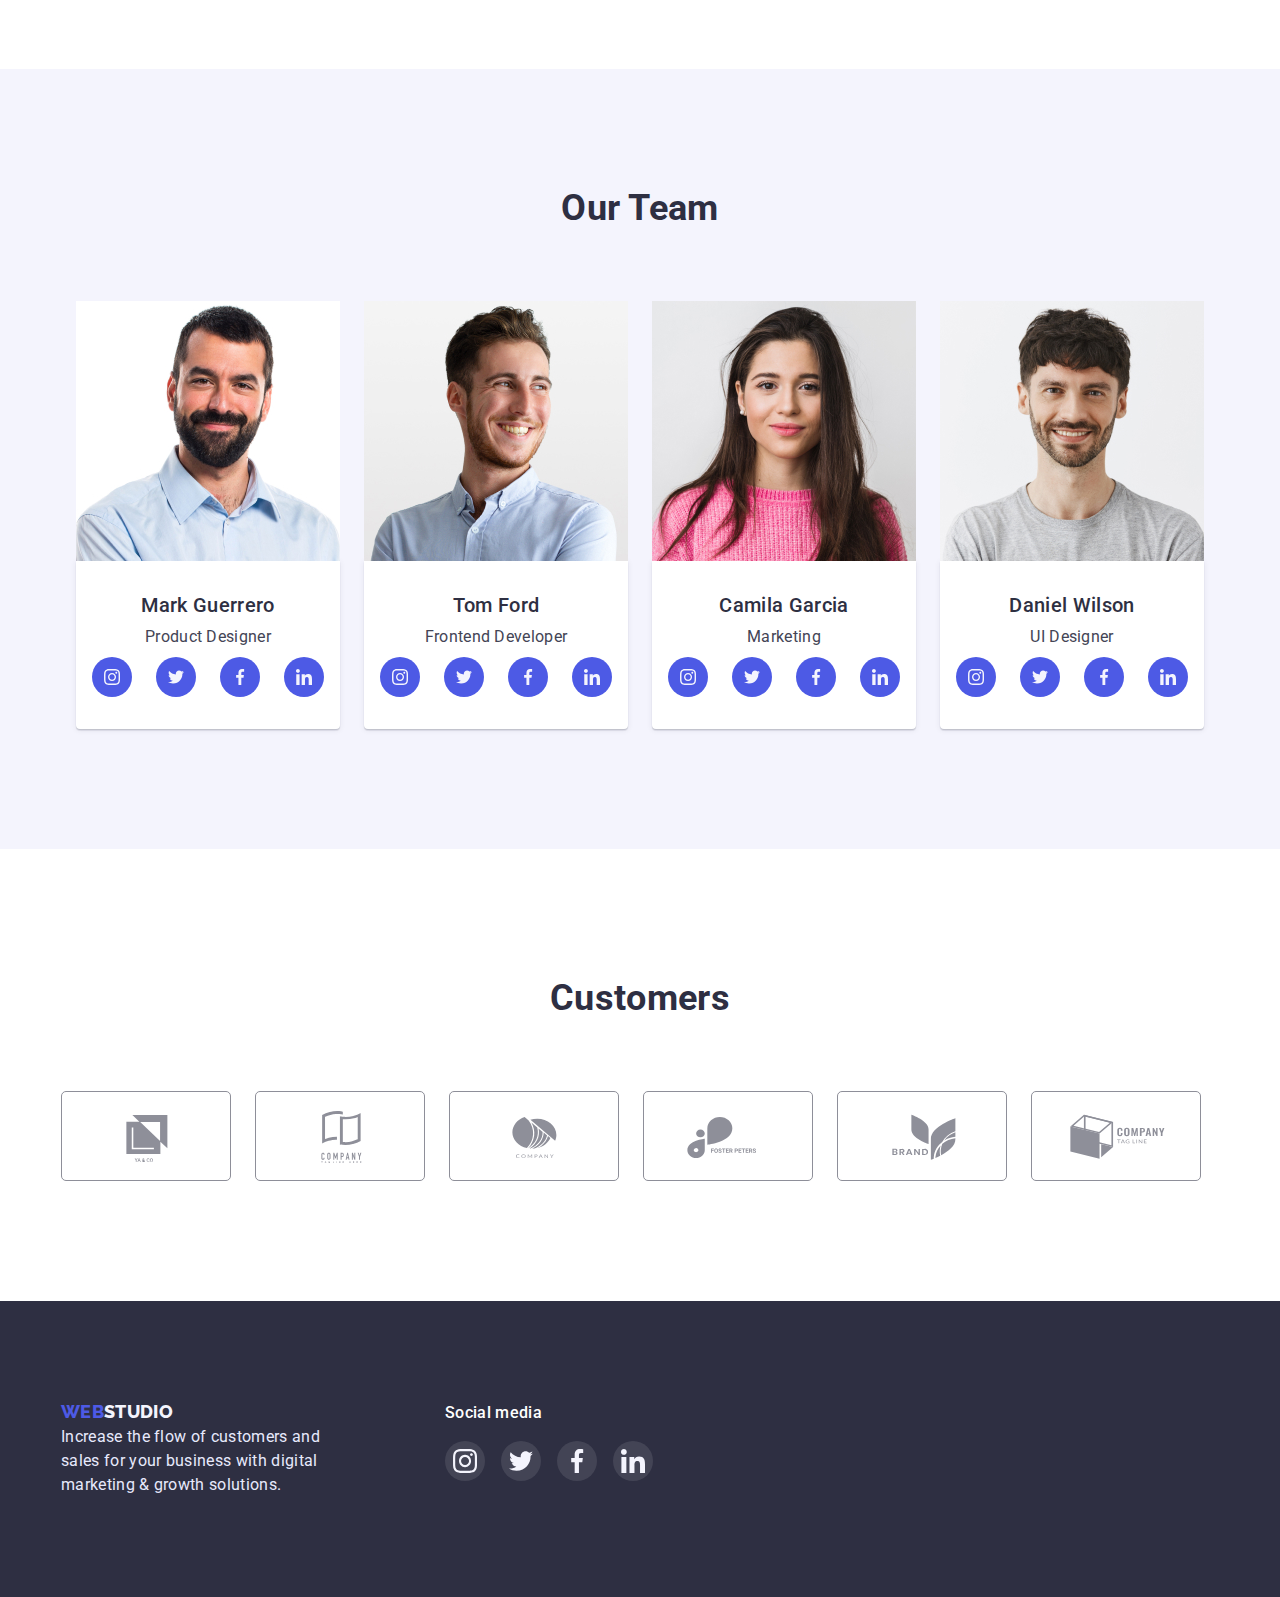
==== commit 21daab11: "style changes" ====
--- a/index.html
+++ b/index.html
@@ -271,42 +271,42 @@
             <ul class="customers-list">
                 <li class="customers-item">
                     <a class="customer-link" href="./index.html">
-                        <svg class="customer-logo">
+                        <svg class="customer-logo" width="104px" height="56px">
                             <use href="./images/icons.svg#icon-logo-1"></use>
                         </svg>
                     </a>
                 </li>
                 <li class="customers-item">
                     <a class="customer-link" href="./index.html">
-                        <svg class="customer-logo">
+                        <svg class="customer-logo" width="104px" height="56px">
                             <use href="./images/icons.svg#icon-logo-2"></use>
                         </svg>
                     </a>
                 </li>
                 <li class="customers-item">
                     <a class="customer-link" href="./index.html">
-                        <svg class="customer-logo">
+                        <svg class="customer-logo" width="104px" height="56px">
                             <use href="./images/icons.svg#icon-logo-3"></use>
                         </svg>
                     </a>
                 </li>
                 <li  class="customers-item">
                     <a class="customer-link" href="./index.html">
-                        <svg class="customer-logo">
+                        <svg class="customer-logo" width="104px" height="56px">
                             <use href="./images/icons.svg#icon-logo-4"></use>
                         </svg>
                     </a>
                 </li>
                 <li class="customers-item">
                     <a class="customer-link" href="./index.html">
-                        <svg class="customer-logo">
+                        <svg class="customer-logo" width="104px" height="56px">
                             <use href="./images/icons.svg#icon-logo-5"></use>
                         </svg>
                     </a>
                 </li>
                 <li class="customers-item">
                     <a class="customer-link" href="./index.html">
-                        <svg class="customer-logo">
+                        <svg class="customer-logo" width="104px" height="56px">
                             <use href="./images/icons.svg#icon-logo-6"></use>
                         </svg>
                     </a>
@@ -328,14 +328,14 @@
             <ul class="footer-social">
                 <li class="footer-social-item">
                     <a class="footer-link" href="./index.html">
-                        <svg class="footer-icon">
+                        <svg class="footer-icon" width="24px" height="24px">
                             <use href="./images/icons.svg#icon-instagram"></use>
                         </svg>
                     </a>
                 </li>
                 <li class="footer-social-item">
                     <a class="footer-link" href="./index.html">
-                        <svg class="footer-icon">
+                        <svg class="footer-icon" width="24px" height="24px">
 
                             <use href="./images/icons.svg#icon-twitter"></use>
                         </svg>
@@ -343,14 +343,14 @@
                 </li>
                 <li class="footer-social-item">
                     <a class="footer-link" href="./index.html">
-                        <svg class="footer-icon">
+                        <svg class="footer-icon" width="24px" height="24px">
                             <use href="./images/icons.svg#icon-facebook"></use>
                         </svg>
                     </a>
                 </li>
                 <li class="footer-social-item">
                     <a class="footer-link" href="./index.html">
-                        <svg class="footer-icon">
+                        <svg class="footer-icon" width="24px" height="24px">
                             <use href="./images/icons.svg#icon-linkedin"></use>
                         </svg>
                     </a>
--- a/css/styles.css
+++ b/css/styles.css
@@ -283,6 +283,7 @@
 .header {
     padding: 24px 0;
     border-bottom: 1px solid #E7E9FC;
+    filter: drop-shadow(0px 4px 4px rgba(0, 0, 0, 0.25));
 }
 
 .header-container {
@@ -355,14 +356,13 @@
     gap: 48px 24px;
     flex-wrap: wrap;
 }
+.project-link:hover{
+    box-shadow: 0px 1px 6px rgba(46, 47, 66, 0.08), 0px 1px 1px rgba(46, 47, 66, 0.16), 0px 2px 1px rgba(46, 47, 66, 0.08);
+}
 
 .project-content {
     display: flex;
     flex-direction: column;
-}
-
-.project-content:hover {
-    box-shadow: 0px 1px 6px rgba(46, 47, 66, 0.08), 0px 1px 1px rgba(46, 47, 66, 0.16), 0px 2px 1px rgba(46, 47, 66, 0.08);
 }
 
 .project-desc {
@@ -372,20 +372,20 @@
 }
 
 .svg-icon {
-    width: 264px;
     height: 112px;
     margin-bottom: 8px;
     display: flex;
     background: #F4F4FD;
     border-radius: 4px;
     justify-content: center;
+    align-items: center;
 }
 
 .social-links {
     display: flex;
     flex-direction: row;
     gap: 24px;
-    margin-left: 16px;
+    justify-content: center;
 }
 
 .social-item {
@@ -421,7 +421,7 @@
 }
 
 .customers {
-    padding-top: 120px;
+    padding-top: 130px;
 }
 
 .customers-list {
@@ -430,27 +430,22 @@
 }
 
 .customer-logo {
-    margin-top: 16px;
-    margin-left: 32px;
-    justify-content: center;
-    width: 104px;
-    height: 56px;
     fill: #8E8F99;
 }
 
 .customer-link {
+    display: flex;
     border: 1px solid #8E8F99;
     border-radius: 5px;
     width: 168px;
     height: 88px;
-    display: inline-block;
+    align-items: center;
+    justify-content: center;
 }
 
 .customer-link:hover,
 .customer-link:focus {
-    border: 1px solid #404BBF;
-    border-radius: 5px;
-    fill: #404BBF;
+    border-color: #404BBF;
 }
 
 .customer-link:hover .customer-logo {
@@ -463,16 +458,10 @@
     color: white;
 }
 
-.footer-icon {
-    margin-top: 8px;
-    width: 24px;
-    height: 24px;
-}
-
 .footer-social {
     display: flex;
     flex-direction: row;
-    gap: 24px;
+    gap: 16px;
 }
 
 .footer-social-item {
@@ -487,7 +476,8 @@
     width: 100%;
     height: 100%;
     fill: #F4F4FD;
-    background: rgba(255, 255, 255, 0.1)
+    background: rgba(255, 255, 255, 0.1);
+    align-items: center;
 }
 
 .footer-link:hover,
